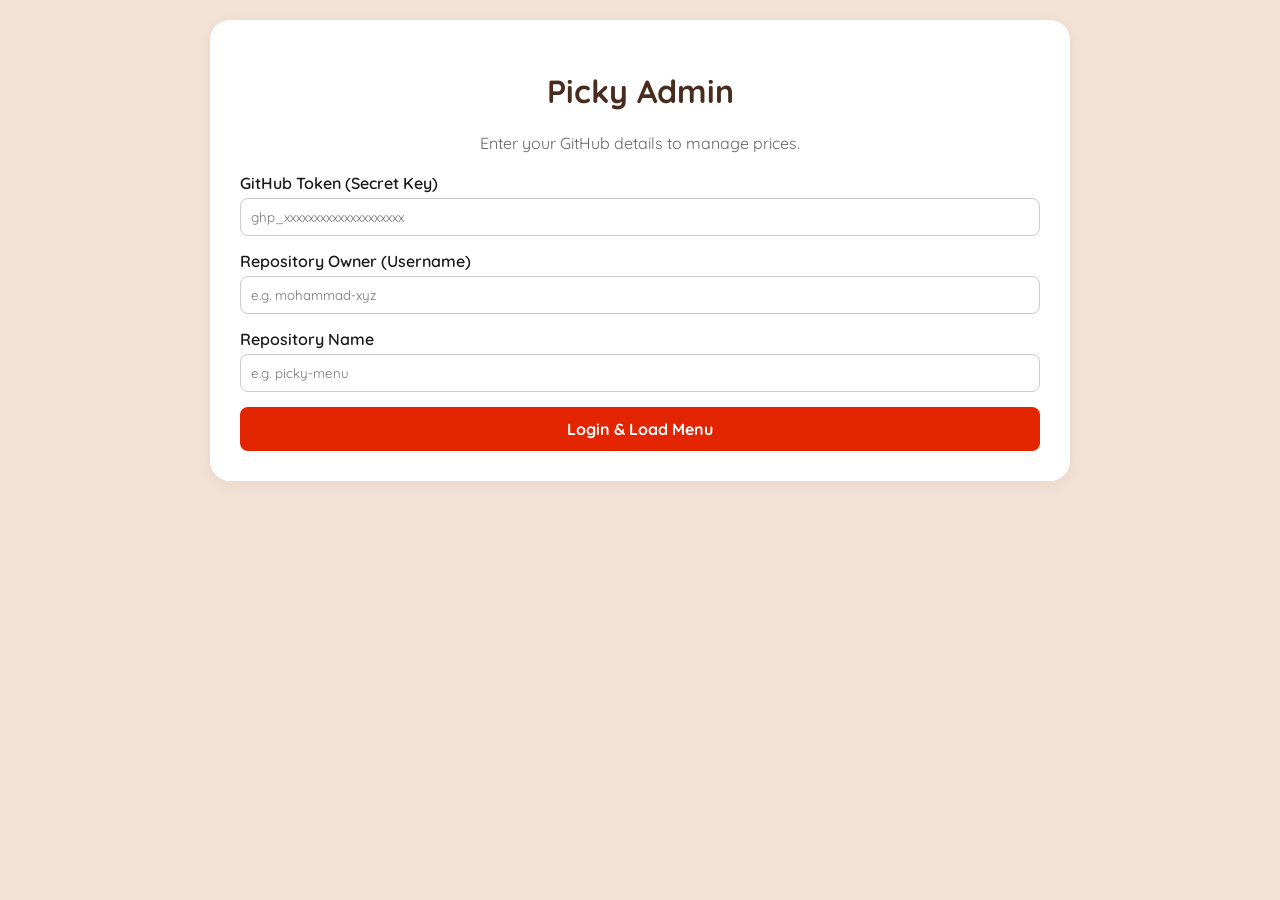
==== admin.html @ c25ed5af "Remove stars, translate products, add admin dashboard" ====
<!DOCTYPE html>
<html lang="en">
<head>
    <meta charset="UTF-8">
    <meta name="viewport" content="width=device-width, initial-scale=1.0">
    <title>Picky | Admin Dashboard</title>
    <link href="https://fonts.googleapis.com/css2?family=Quicksand:wght@400;500;600;700&display=swap" rel="stylesheet">
    <style>
        body {
            font-family: 'Quicksand', sans-serif;
            background: #f4e1d6;
            margin: 0;
            padding: 20px;
            color: #1a1a1a;
        }
        .container {
            max-width: 800px;
            margin: 0 auto;
            background: #fff;
            padding: 30px;
            border-radius: 20px;
            box-shadow: 0 4px 15px rgba(0,0,0,0.05);
        }
        h1 {
            text-align: center;
            color: #4a2c1f;
        }
        .form-group {
            margin-bottom: 15px;
        }
        label {
            display: block;
            margin-bottom: 5px;
            font-weight: 600;
        }
        input[type="text"], input[type="password"] {
            width: 100%;
            padding: 10px;
            border: 1px solid #ccc;
            border-radius: 8px;
            font-family: 'Quicksand', sans-serif;
            box-sizing: border-box;
        }
        button {
            background: #e22400;
            color: #fff;
            border: none;
            padding: 12px 20px;
            border-radius: 8px;
            font-weight: 700;
            cursor: pointer;
            width: 100%;
            font-size: 16px;
            font-family: 'Quicksand', sans-serif;
        }
        button:hover {
            background: #c11f00;
        }
        #dashboard {
            display: none;
        }
        .item-row {
            display: flex;
            justify-content: space-between;
            align-items: center;
            padding: 10px 0;
            border-bottom: 1px solid #eee;
        }
        .item-name {
            flex: 1;
            font-weight: 600;
        }
        .item-price {
            width: 120px;
        }
        #status {
            text-align: center;
            margin-top: 15px;
            font-weight: 600;
        }
        .error { color: red; }
        .success { color: green; }
        
        /* Loading spinner */
        .loader {
            border: 4px solid #f3f3f3;
            border-top: 4px solid #e22400;
            border-radius: 50%;
            width: 30px;
            height: 30px;
            animation: spin 1s linear infinite;
            margin: 20px auto;
            display: none;
        }
        @keyframes spin {
            0% { transform: rotate(0deg); }
            100% { transform: rotate(360deg); }
        }
    </style>
</head>
<body>

<div class="container">
    <h1>Picky Admin</h1>

    <div id="login-section">
        <p style="text-align:center; color:#666; margin-bottom: 20px;">Enter your GitHub details to manage prices.</p>
        <div class="form-group">
            <label>GitHub Token (Secret Key)</label>
            <input type="password" id="gh-token" placeholder="ghp_xxxxxxxxxxxxxxxxxxxx">
        </div>
        <div class="form-group">
            <label>Repository Owner (Username)</label>
            <input type="text" id="gh-owner" placeholder="e.g. mohammad-xyz">
        </div>
        <div class="form-group">
            <label>Repository Name</label>
            <input type="text" id="gh-repo" placeholder="e.g. picky-menu">
        </div>
        <button id="login-btn">Login & Load Menu</button>
        <div class="loader" id="login-loader"></div>
        <div id="login-status" id="status"></div>
    </div>

    <div id="dashboard">
        <div style="display:flex; justify-content:space-between; align-items:center; margin-bottom: 20px;">
            <h2>Update Prices</h2>
            <button id="logout-btn" style="width: auto; background: #666;">Logout</button>
        </div>
        <div id="items-container"></div>
        <button id="save-btn" style="margin-top: 20px;">Save & Publish Changes</button>
        <div class="loader" id="save-loader"></div>
        <div id="save-status" id="status"></div>
    </div>
</div>

<script>
    let fileSha = '';
    let menuDataObj = null;

    document.getElementById('login-btn').addEventListener('click', async () => {
        const token = document.getElementById('gh-token').value.trim();
        const owner = document.getElementById('gh-owner').value.trim();
        const repo = document.getElementById('gh-repo').value.trim();
        
        if (!token || !owner || !repo) {
            alert('Please fill all fields');
            return;
        }

        document.getElementById('login-loader').style.display = 'block';
        document.getElementById('login-status').textContent = '';

        try {
            // Fetch data.js from Github API
            const response = await fetch(`https://api.github.com/repos/${owner}/${repo}/contents/data.js`, {
                headers: {
                    'Authorization': `token ${token}`,
                    'Accept': 'application/vnd.github.v3+json'
                }
            });

            if (!response.ok) {
                throw new Error('Failed to connect. Check your token and repo details.');
            }

            const data = await response.json();
            fileSha = data.sha; // Needed for updating
            
            // Decode base64 content
            const content = decodeURIComponent(escape(atob(data.content)));
            
            // Extract JSON
            let jsonStr = content.replace('const menuData = ', '').trim();
            if (jsonStr.endsWith(';')) jsonStr = jsonStr.slice(0, -1);
            
            menuDataObj = JSON.parse(jsonStr);
            
            renderDashboard();
            
            document.getElementById('login-section').style.display = 'none';
            document.getElementById('dashboard').style.display = 'block';
        } catch (error) {
            document.getElementById('login-status').textContent = error.message;
            document.getElementById('login-status').className = 'error';
        } finally {
            document.getElementById('login-loader').style.display = 'none';
        }
    });

    function renderDashboard() {
        const container = document.getElementById('items-container');
        container.innerHTML = '';

        menuDataObj.items.forEach((item, index) => {
            const row = document.createElement('div');
            row.className = 'item-row';
            
            row.innerHTML = `
                <div class="item-name">${item.name} <br><small style="color:#777;">${item.name_ar}</small></div>
                <div class="item-price">
                    <input type="text" id="price-${index}" value="${item.price.replace(' EGP', '')}">
                </div>
            `;
            container.appendChild(row);
        });
    }

    document.getElementById('save-btn').addEventListener('click', async () => {
        const token = document.getElementById('gh-token').value.trim();
        const owner = document.getElementById('gh-owner').value.trim();
        const repo = document.getElementById('gh-repo').value.trim();

        document.getElementById('save-loader').style.display = 'block';
        document.getElementById('save-status').textContent = '';

        // Update object with new prices
        menuDataObj.items.forEach((item, index) => {
            const newPrice = document.getElementById(`price-${index}`).value.trim();
            item.price = `${newPrice} EGP`;
        });

        // Convert back to string
        const newContent = `const menuData = ${JSON.stringify(menuDataObj, null, 4)};`;
        // Encode to base64 safely supporting utf-8
        const encodedContent = btoa(unescape(encodeURIComponent(newContent)));

        try {
            const response = await fetch(`https://api.github.com/repos/${owner}/${repo}/contents/data.js`, {
                method: 'PUT',
                headers: {
                    'Authorization': `token ${token}`,
                    'Accept': 'application/vnd.github.v3+json',
                    'Content-Type': 'application/json'
                },
                body: JSON.stringify({
                    message: 'Update prices via Picky Admin Dashboard',
                    content: encodedContent,
                    sha: fileSha
                })
            });

            if (!response.ok) {
                throw new Error('Failed to save. Make sure the token has write (repo) permissions.');
            }

            const data = await response.json();
            fileSha = data.content.sha; // Update SHA for subsequent saves

            document.getElementById('save-status').textContent = 'Prices updated successfully! The live menu will reflect changes shortly.';
            document.getElementById('save-status').className = 'success';
        } catch (error) {
            document.getElementById('save-status').textContent = error.message;
            document.getElementById('save-status').className = 'error';
        } finally {
            document.getElementById('save-loader').style.display = 'none';
        }
    });

    document.getElementById('logout-btn').addEventListener('click', () => {
        document.getElementById('gh-token').value = '';
        document.getElementById('login-section').style.display = 'block';
        document.getElementById('dashboard').style.display = 'none';
        document.getElementById('save-status').textContent = '';
        menuDataObj = null;
    });
</script>

</body>
</html>
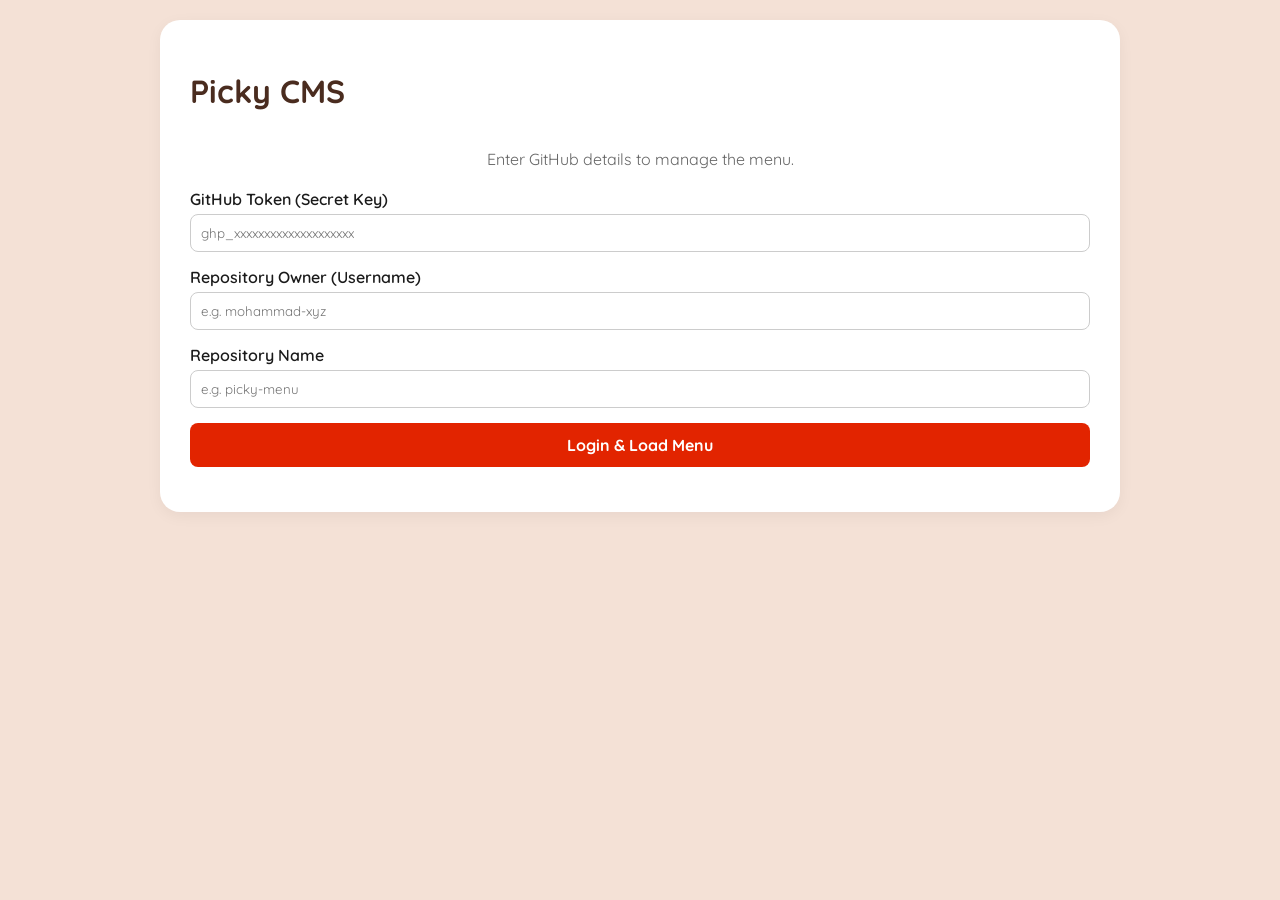
==== commit d7168f81: "Upgrade admin.html to full CMS, add README instructions" ====
--- a/admin.html
+++ b/admin.html
@@ -3,8 +3,9 @@
 <head>
     <meta charset="UTF-8">
     <meta name="viewport" content="width=device-width, initial-scale=1.0">
-    <title>Picky | Admin Dashboard</title>
+    <title>Picky | Full Admin CMS</title>
     <link href="https://fonts.googleapis.com/css2?family=Quicksand:wght@400;500;600;700&display=swap" rel="stylesheet">
+    <link rel="stylesheet" href="https://cdnjs.cloudflare.com/ajax/libs/font-awesome/5.15.4/css/all.min.css">
     <style>
         body {
             font-family: 'Quicksand', sans-serif;
@@ -14,97 +15,95 @@
             color: #1a1a1a;
         }
         .container {
-            max-width: 800px;
+            max-width: 900px;
             margin: 0 auto;
             background: #fff;
             padding: 30px;
             border-radius: 20px;
             box-shadow: 0 4px 15px rgba(0,0,0,0.05);
         }
-        h1 {
-            text-align: center;
-            color: #4a2c1f;
-        }
-        .form-group {
-            margin-bottom: 15px;
-        }
-        label {
-            display: block;
-            margin-bottom: 5px;
-            font-weight: 600;
-        }
-        input[type="text"], input[type="password"] {
-            width: 100%;
-            padding: 10px;
-            border: 1px solid #ccc;
-            border-radius: 8px;
-            font-family: 'Quicksand', sans-serif;
+        h1, h2, h3 { color: #4a2c1f; }
+        
+        /* Forms & Inputs */
+        .form-group { margin-bottom: 15px; }
+        label { display: block; margin-bottom: 5px; font-weight: 600; }
+        input[type="text"], input[type="password"], textarea, select {
+            width: 100%; padding: 10px; border: 1px solid #ccc;
+            border-radius: 8px; font-family: 'Quicksand', sans-serif;
             box-sizing: border-box;
         }
-        button {
-            background: #e22400;
-            color: #fff;
-            border: none;
-            padding: 12px 20px;
-            border-radius: 8px;
-            font-weight: 700;
-            cursor: pointer;
-            width: 100%;
-            font-size: 16px;
-            font-family: 'Quicksand', sans-serif;
-        }
-        button:hover {
-            background: #c11f00;
-        }
-        #dashboard {
-            display: none;
+        
+        /* Buttons */
+        .btn {
+            background: #e22400; color: #fff; border: none;
+            padding: 10px 15px; border-radius: 8px; font-weight: 700;
+            cursor: pointer; font-size: 14px; font-family: 'Quicksand', sans-serif;
+        }
+        .btn:hover { background: #c11f00; }
+        .btn-secondary { background: #666; }
+        .btn-secondary:hover { background: #444; }
+        .btn-danger { background: #d32f2f; }
+        .btn-danger:hover { background: #b71c1c; }
+        .btn-sm { padding: 5px 10px; font-size: 12px; }
+        .w-100 { width: 100%; padding: 12px 20px; font-size: 16px; }
+        
+        /* Sections */
+        #dashboard { display: none; }
+        
+        /* Categories & Items UI */
+        .category-box {
+            background: #fdfdfd; border: 1px solid #eee;
+            border-radius: 12px; padding: 15px; margin-bottom: 20px;
+        }
+        .category-header {
+            display: flex; justify-content: space-between; align-items: center;
+            border-bottom: 2px solid #f4e1d6; padding-bottom: 10px; margin-bottom: 10px;
         }
         .item-row {
-            display: flex;
-            justify-content: space-between;
-            align-items: center;
-            padding: 10px 0;
-            border-bottom: 1px solid #eee;
-        }
-        .item-name {
-            flex: 1;
-            font-weight: 600;
-        }
-        .item-price {
-            width: 120px;
-        }
-        #status {
-            text-align: center;
-            margin-top: 15px;
-            font-weight: 600;
-        }
-        .error { color: red; }
-        .success { color: green; }
-        
-        /* Loading spinner */
+            display: flex; justify-content: space-between; align-items: center;
+            padding: 10px; border-bottom: 1px solid #f0f0f0; background: #fff;
+            border-radius: 8px; margin-bottom: 5px;
+        }
+        .item-info { flex: 1; }
+        .item-actions { display: flex; gap: 5px; }
+        .item-price { font-weight: 700; color: #e22400; margin-right: 15px;}
+        
+        /* Modals */
+        .modal-overlay {
+            position: fixed; top: 0; left: 0; width: 100%; height: 100%;
+            background: rgba(0,0,0,0.5); display: none;
+            justify-content: center; align-items: center; z-index: 1000;
+        }
+        .modal-content {
+            background: #fff; padding: 30px; border-radius: 15px;
+            width: 90%; max-width: 500px; max-height: 90vh; overflow-y: auto;
+        }
+        .modal-header { display: flex; justify-content: space-between; align-items: center; margin-bottom: 15px;}
+        .close-btn { background: none; border: none; font-size: 24px; cursor: pointer; color: #666; }
+        
+        /* Utilities */
         .loader {
-            border: 4px solid #f3f3f3;
-            border-top: 4px solid #e22400;
-            border-radius: 50%;
-            width: 30px;
-            height: 30px;
-            animation: spin 1s linear infinite;
-            margin: 20px auto;
-            display: none;
-        }
-        @keyframes spin {
-            0% { transform: rotate(0deg); }
-            100% { transform: rotate(360deg); }
-        }
+            border: 4px solid #f3f3f3; border-top: 4px solid #e22400;
+            border-radius: 50%; width: 30px; height: 30px;
+            animation: spin 1s linear infinite; margin: 20px auto; display: none;
+        }
+        @keyframes spin { 0% { transform: rotate(0deg); } 100% { transform: rotate(360deg); } }
+        .status-msg { text-align: center; margin-top: 15px; font-weight: 600; }
+        .error { color: red; } .success { color: green; }
+        .header-actions { display: flex; gap: 10px; }
     </style>
 </head>
 <body>
 
 <div class="container">
-    <h1>Picky Admin</h1>
-
+    <div style="display:flex; justify-content:space-between; align-items:center;">
+        <h1>Picky CMS</h1>
+        <button id="logout-btn" class="btn btn-secondary" style="display:none;">Logout</button>
+    </div>
+
+    <!-- Login Section -->
     <div id="login-section">
-        <p style="text-align:center; color:#666; margin-bottom: 20px;">Enter your GitHub details to manage prices.</p>
+        <p style="text-align:center; color:#666; margin-bottom: 20px;">Enter GitHub details to manage the menu.</p>
         <div class="form-group">
             <label>GitHub Token (Secret Key)</label>
             <input type="password" id="gh-token" placeholder="ghp_xxxxxxxxxxxxxxxxxxxx">
@@ -117,95 +116,306 @@
             <label>Repository Name</label>
             <input type="text" id="gh-repo" placeholder="e.g. picky-menu">
         </div>
-        <button id="login-btn">Login & Load Menu</button>
+        <button id="login-btn" class="btn w-100">Login & Load Menu</button>
         <div class="loader" id="login-loader"></div>
-        <div id="login-status" id="status"></div>
+        <div id="login-status" class="status-msg"></div>
     </div>
 
+    <!-- Dashboard Section -->
     <div id="dashboard">
-        <div style="display:flex; justify-content:space-between; align-items:center; margin-bottom: 20px;">
-            <h2>Update Prices</h2>
-            <button id="logout-btn" style="width: auto; background: #666;">Logout</button>
-        </div>
-        <div id="items-container"></div>
-        <button id="save-btn" style="margin-top: 20px;">Save & Publish Changes</button>
+        <div class="header-actions" style="margin-bottom: 20px; border-bottom: 1px solid #eee; padding-bottom: 20px;">
+            <button id="add-cat-btn" class="btn"><i class="fas fa-plus"></i> Add Category</button>
+            <button id="add-item-btn" class="btn"><i class="fas fa-plus"></i> Add Product</button>
+        </div>
+        
+        <div id="menu-builder-container"></div>
+        
+        <button id="save-btn" class="btn w-100" style="margin-top: 30px; font-size: 18px;"><i class="fas fa-cloud-upload-alt"></i> Save & Publish All Changes</button>
         <div class="loader" id="save-loader"></div>
-        <div id="save-status" id="status"></div>
+        <div id="save-status" class="status-msg"></div>
     </div>
 </div>
 
+<!-- Category Modal -->
+<div class="modal-overlay" id="cat-modal">
+    <div class="modal-content">
+        <div class="modal-header">
+            <h2 id="cat-modal-title">Add Category</h2>
+            <button class="close-btn" onclick="closeModal('cat-modal')">&times;</button>
+        </div>
+        <input type="hidden" id="cat-id">
+        <div class="form-group">
+            <label>Category Name (English)</label>
+            <input type="text" id="cat-name-en">
+        </div>
+        <div class="form-group">
+            <label>Category Name (Arabic)</label>
+            <input type="text" id="cat-name-ar" dir="rtl">
+        </div>
+        <button class="btn w-100" onclick="saveCategory()">Save Category</button>
+    </div>
+</div>
+
+<!-- Item Modal -->
+<div class="modal-overlay" id="item-modal">
+    <div class="modal-content">
+        <div class="modal-header">
+            <h2 id="item-modal-title">Add Product</h2>
+            <button class="close-btn" onclick="closeModal('item-modal')">&times;</button>
+        </div>
+        <input type="hidden" id="item-id">
+        <div class="form-group">
+            <label>Category</label>
+            <select id="item-category"></select>
+        </div>
+        <div class="form-group">
+            <label>Product Name (English)</label>
+            <input type="text" id="item-name-en">
+        </div>
+        <div class="form-group">
+            <label>Product Name (Arabic)</label>
+            <input type="text" id="item-name-ar" dir="rtl">
+        </div>
+        <div class="form-group">
+            <label>Price (e.g. 100)</label>
+            <input type="text" id="item-price">
+        </div>
+        <div class="form-group">
+            <label>Description/Ingredients (English)</label>
+            <textarea id="item-desc-en" rows="2"></textarea>
+        </div>
+        <div class="form-group">
+            <label>Description/Ingredients (Arabic)</label>
+            <textarea id="item-desc-ar" rows="2" dir="rtl"></textarea>
+        </div>
+        <div class="form-group">
+            <label>Image URL</label>
+            <input type="text" id="item-image" placeholder="https://...">
+            <small style="color:#666;">Provide a direct link to an image.</small>
+        </div>
+        <button class="btn w-100" onclick="saveItem()">Save Product</button>
+    </div>
+</div>
+
 <script>
     let fileSha = '';
-    let menuDataObj = null;
-
+    let menuDataObj = { categories: [], items: [] };
+
+    // Login Logic
     document.getElementById('login-btn').addEventListener('click', async () => {
         const token = document.getElementById('gh-token').value.trim();
         const owner = document.getElementById('gh-owner').value.trim();
         const repo = document.getElementById('gh-repo').value.trim();
         
-        if (!token || !owner || !repo) {
-            alert('Please fill all fields');
-            return;
-        }
+        if (!token || !owner || !repo) return alert('Please fill all fields');
 
         document.getElementById('login-loader').style.display = 'block';
         document.getElementById('login-status').textContent = '';
 
         try {
-            // Fetch data.js from Github API
             const response = await fetch(`https://api.github.com/repos/${owner}/${repo}/contents/data.js`, {
-                headers: {
-                    'Authorization': `token ${token}`,
-                    'Accept': 'application/vnd.github.v3+json'
-                }
+                headers: { 'Authorization': `token ${token}`, 'Accept': 'application/vnd.github.v3+json' }
             });
-
-            if (!response.ok) {
-                throw new Error('Failed to connect. Check your token and repo details.');
-            }
+            if (!response.ok) throw new Error('Failed to connect. Check your credentials.');
 
             const data = await response.json();
-            fileSha = data.sha; // Needed for updating
+            fileSha = data.sha;
             
-            // Decode base64 content
             const content = decodeURIComponent(escape(atob(data.content)));
-            
-            // Extract JSON
             let jsonStr = content.replace('const menuData = ', '').trim();
             if (jsonStr.endsWith(';')) jsonStr = jsonStr.slice(0, -1);
             
             menuDataObj = JSON.parse(jsonStr);
-            
             renderDashboard();
             
             document.getElementById('login-section').style.display = 'none';
             document.getElementById('dashboard').style.display = 'block';
+            document.getElementById('logout-btn').style.display = 'block';
         } catch (error) {
             document.getElementById('login-status').textContent = error.message;
-            document.getElementById('login-status').className = 'error';
+            document.getElementById('login-status').className = 'status-msg error';
         } finally {
             document.getElementById('login-loader').style.display = 'none';
         }
     });
 
+    // Render Dashboard
     function renderDashboard() {
-        const container = document.getElementById('items-container');
+        const container = document.getElementById('menu-builder-container');
         container.innerHTML = '';
-
-        menuDataObj.items.forEach((item, index) => {
-            const row = document.createElement('div');
-            row.className = 'item-row';
+        
+        // Populate item category dropdown for modal
+        const select = document.getElementById('item-category');
+        select.innerHTML = '';
+        
+        menuDataObj.categories.forEach(cat => {
+            // Dropdown option
+            const opt = document.createElement('option');
+            opt.value = cat.id;
+            opt.textContent = `${cat.name} / ${cat.name_ar || ''}`;
+            select.appendChild(opt);
+
+            // Category UI Box
+            const catBox = document.createElement('div');
+            catBox.className = 'category-box';
             
-            row.innerHTML = `
-                <div class="item-name">${item.name} <br><small style="color:#777;">${item.name_ar}</small></div>
-                <div class="item-price">
-                    <input type="text" id="price-${index}" value="${item.price.replace(' EGP', '')}">
+            const catHeader = document.createElement('div');
+            catHeader.className = 'category-header';
+            catHeader.innerHTML = `
+                <div>
+                    <h3 style="margin:0;">${cat.name}</h3>
+                    <small style="color:#666;">${cat.name_ar || ''}</small>
+                </div>
+                <div>
+                    <button class="btn btn-sm btn-secondary" onclick="openCatModal('${cat.id}')"><i class="fas fa-edit"></i> Edit</button>
+                    <button class="btn btn-sm btn-danger" onclick="deleteCategory('${cat.id}')"><i class="fas fa-trash"></i> Delete</button>
                 </div>
             `;
-            container.appendChild(row);
+            catBox.appendChild(catHeader);
+
+            // Items in Category
+            const items = menuDataObj.items.filter(i => i.category_id === cat.id);
+            items.forEach(item => {
+                const itemRow = document.createElement('div');
+                itemRow.className = 'item-row';
+                itemRow.innerHTML = `
+                    <div class="item-info">
+                        <strong>${item.name}</strong> <span style="color:#888;">| ${item.name_ar || ''}</span>
+                        <div style="font-size:12px; color:#666;">${item.description || 'No description'}</div>
+                    </div>
+                    <div class="item-price">${item.price}</div>
+                    <div class="item-actions">
+                        <button class="btn btn-sm btn-secondary" onclick="openItemModal('${item.id}')"><i class="fas fa-edit"></i></button>
+                        <button class="btn btn-sm btn-danger" onclick="deleteItem('${item.id}')"><i class="fas fa-trash"></i></button>
+                    </div>
+                `;
+                catBox.appendChild(itemRow);
+            });
+
+            container.appendChild(catBox);
         });
     }
 
+    // Modal Controls
+    function openModal(id) { document.getElementById(id).style.display = 'flex'; }
+    function closeModal(id) { document.getElementById(id).style.display = 'none'; }
+
+    // --- CATEGORY CRUD ---
+    document.getElementById('add-cat-btn').addEventListener('click', () => {
+        document.getElementById('cat-modal-title').textContent = 'Add Category';
+        document.getElementById('cat-id').value = '';
+        document.getElementById('cat-name-en').value = '';
+        document.getElementById('cat-name-ar').value = '';
+        openModal('cat-modal');
+    });
+
+    window.openCatModal = (id) => {
+        const cat = menuDataObj.categories.find(c => c.id === id);
+        document.getElementById('cat-modal-title').textContent = 'Edit Category';
+        document.getElementById('cat-id').value = cat.id;
+        document.getElementById('cat-name-en').value = cat.name || '';
+        document.getElementById('cat-name-ar').value = cat.name_ar || '';
+        openModal('cat-modal');
+    };
+
+    window.saveCategory = () => {
+        const id = document.getElementById('cat-id').value;
+        const name = document.getElementById('cat-name-en').value.trim();
+        const nameAr = document.getElementById('cat-name-ar').value.trim();
+        
+        if (!name) return alert('Category Name (English) is required.');
+
+        if (id) {
+            // Edit
+            const cat = menuDataObj.categories.find(c => c.id === id);
+            cat.name = name;
+            cat.name_ar = nameAr;
+        } else {
+            // Add
+            const newId = 'cat_' + Date.now();
+            menuDataObj.categories.push({ id: newId, name: name, name_ar: nameAr, sort_order: menuDataObj.categories.length });
+        }
+        closeModal('cat-modal');
+        renderDashboard();
+    };
+
+    window.deleteCategory = (id) => {
+        if (confirm('Are you sure? This will NOT delete the items, but they will be orphaned until reassigned.')) {
+            menuDataObj.categories = menuDataObj.categories.filter(c => c.id !== id);
+            renderDashboard();
+        }
+    };
+
+    // --- ITEM CRUD ---
+    document.getElementById('add-item-btn').addEventListener('click', () => {
+        if(menuDataObj.categories.length === 0) return alert('Please create a category first.');
+        document.getElementById('item-modal-title').textContent = 'Add Product';
+        document.getElementById('item-id').value = '';
+        document.getElementById('item-name-en').value = '';
+        document.getElementById('item-name-ar').value = '';
+        document.getElementById('item-price').value = '';
+        document.getElementById('item-desc-en').value = '';
+        document.getElementById('item-desc-ar').value = '';
+        document.getElementById('item-image').value = '';
+        openModal('item-modal');
+    });
+
+    window.openItemModal = (id) => {
+        const item = menuDataObj.items.find(i => i.id === id);
+        document.getElementById('item-modal-title').textContent = 'Edit Product';
+        document.getElementById('item-id').value = item.id;
+        document.getElementById('item-category').value = item.category_id;
+        document.getElementById('item-name-en').value = item.name || '';
+        document.getElementById('item-name-ar').value = item.name_ar || '';
+        document.getElementById('item-price').value = item.price.replace(' EGP', '') || '';
+        document.getElementById('item-desc-en').value = item.description || '';
+        document.getElementById('item-desc-ar').value = item.description_ar || '';
+        document.getElementById('item-image').value = item.image || '';
+        openModal('item-modal');
+    };
+
+    window.saveItem = () => {
+        const id = document.getElementById('item-id').value;
+        const catId = document.getElementById('item-category').value;
+        const name = document.getElementById('item-name-en').value.trim();
+        const nameAr = document.getElementById('item-name-ar').value.trim();
+        const price = document.getElementById('item-price').value.trim();
+        const descEn = document.getElementById('item-desc-en').value.trim();
+        const descAr = document.getElementById('item-desc-ar').value.trim();
+        const image = document.getElementById('item-image').value.trim();
+
+        if (!name || !price) return alert('Name and Price are required.');
+
+        const itemData = {
+            category_id: catId,
+            name: name,
+            name_ar: nameAr,
+            price: price.includes('EGP') ? price : price + ' EGP',
+            description: descEn,
+            description_ar: descAr,
+            image: image,
+            id: id || ('item_' + Date.now())
+        };
+
+        if (id) {
+            const idx = menuDataObj.items.findIndex(i => i.id === id);
+            menuDataObj.items[idx] = itemData;
+        } else {
+            menuDataObj.items.push(itemData);
+        }
+        
+        closeModal('item-modal');
+        renderDashboard();
+    };
+
+    window.deleteItem = (id) => {
+        if (confirm('Are you sure you want to delete this product?')) {
+            menuDataObj.items = menuDataObj.items.filter(i => i.id !== id);
+            renderDashboard();
+        }
+    };
+
+    // --- Save to GitHub ---
     document.getElementById('save-btn').addEventListener('click', async () => {
         const token = document.getElementById('gh-token').value.trim();
         const owner = document.getElementById('gh-owner').value.trim();
@@ -214,15 +424,7 @@
         document.getElementById('save-loader').style.display = 'block';
         document.getElementById('save-status').textContent = '';
 
-        // Update object with new prices
-        menuDataObj.items.forEach((item, index) => {
-            const newPrice = document.getElementById(`price-${index}`).value.trim();
-            item.price = `${newPrice} EGP`;
-        });
-
-        // Convert back to string
         const newContent = `const menuData = ${JSON.stringify(menuDataObj, null, 4)};`;
-        // Encode to base64 safely supporting utf-8
         const encodedContent = btoa(unescape(encodeURIComponent(newContent)));
 
         try {
@@ -234,24 +436,21 @@
                     'Content-Type': 'application/json'
                 },
                 body: JSON.stringify({
-                    message: 'Update prices via Picky Admin Dashboard',
+                    message: 'CMS Update: Modified menu data via Admin Dashboard',
                     content: encodedContent,
                     sha: fileSha
                 })
             });
 
-            if (!response.ok) {
-                throw new Error('Failed to save. Make sure the token has write (repo) permissions.');
-            }
+            if (!response.ok) throw new Error('Failed to save. Make sure the token has write permissions.');
 
             const data = await response.json();
-            fileSha = data.content.sha; // Update SHA for subsequent saves
-
-            document.getElementById('save-status').textContent = 'Prices updated successfully! The live menu will reflect changes shortly.';
-            document.getElementById('save-status').className = 'success';
+            fileSha = data.content.sha; 
+            document.getElementById('save-status').textContent = 'Successfully saved to GitHub! Changes will be live shortly.';
+            document.getElementById('save-status').className = 'status-msg success';
         } catch (error) {
             document.getElementById('save-status').textContent = error.message;
-            document.getElementById('save-status').className = 'error';
+            document.getElementById('save-status').className = 'status-msg error';
         } finally {
             document.getElementById('save-loader').style.display = 'none';
         }
@@ -261,6 +460,7 @@
         document.getElementById('gh-token').value = '';
         document.getElementById('login-section').style.display = 'block';
         document.getElementById('dashboard').style.display = 'none';
+        document.getElementById('logout-btn').style.display = 'none';
         document.getElementById('save-status').textContent = '';
         menuDataObj = null;
     });
